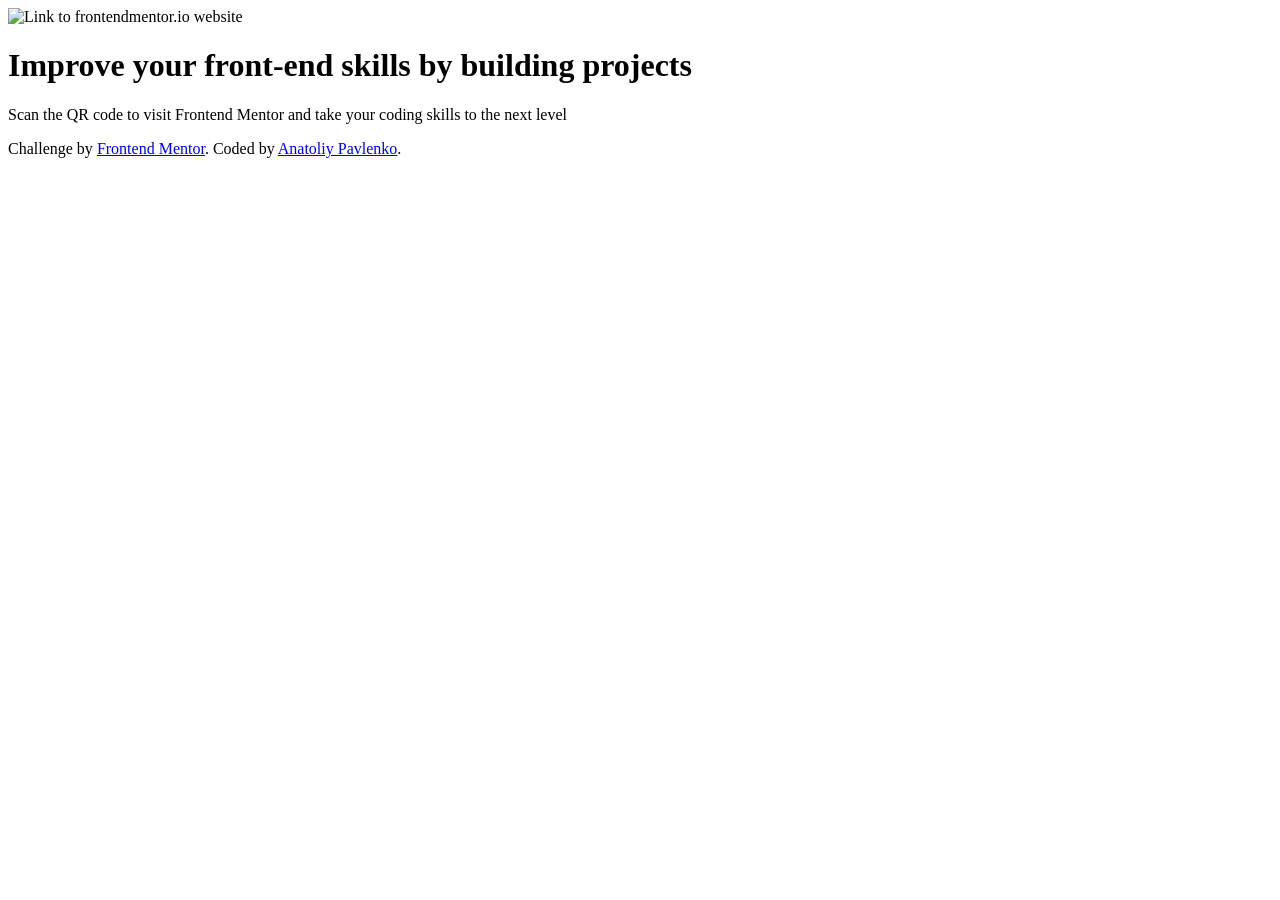
==== newbie/QR-code-component/index.html @ cf3ac5e9 "feat: Add semantic HTML structure for QR code component" ====
<!doctype html>
<html lang="en">
  <head>
    <meta charset="UTF-8" />
    <meta name="viewport" content="width=device-width, initial-scale=1.0" />

    <link rel="preconnect" href="https://fonts.googleapis.com" />
    <link rel="preconnect" href="https://fonts.gstatic.com" crossorigin />
    <link
      href="https://fonts.googleapis.com/css2?family=Outfit:wght@100..900&display=swap"
      rel="stylesheet"
    />

    <link
      rel="icon"
      type="image/png"
      sizes="32x32"
      href="./assets/images/favicon-32x32.png"
    />

    <title>Frontend Mentor | QR code component</title>
    <link rel="stylesheet" href="style.css" />
  </head>
  <body>
    <main class="qr-wrapper">
      <img class="qr-img" src="assets/images/image-qr-code.png" alt="Link to frontendmentor.io website" />
      <h1 class="title">Improve your front-end skills by building projects</h1>
      <p class="description">
        Scan the QR code to visit Frontend Mentor and take your coding skills to
        the next level
      </p>
    </main>

    <footer class="attribution">
      Challenge by
      <a href="https://www.frontendmentor.io?ref=challenge" target="_blank"
        >Frontend Mentor</a
      >. Coded by
      <a href="https://github.com/tolikhere" target="_blank"
        >Anatoliy Pavlenko</a
      >.
    </footer>
  </body>
</html>
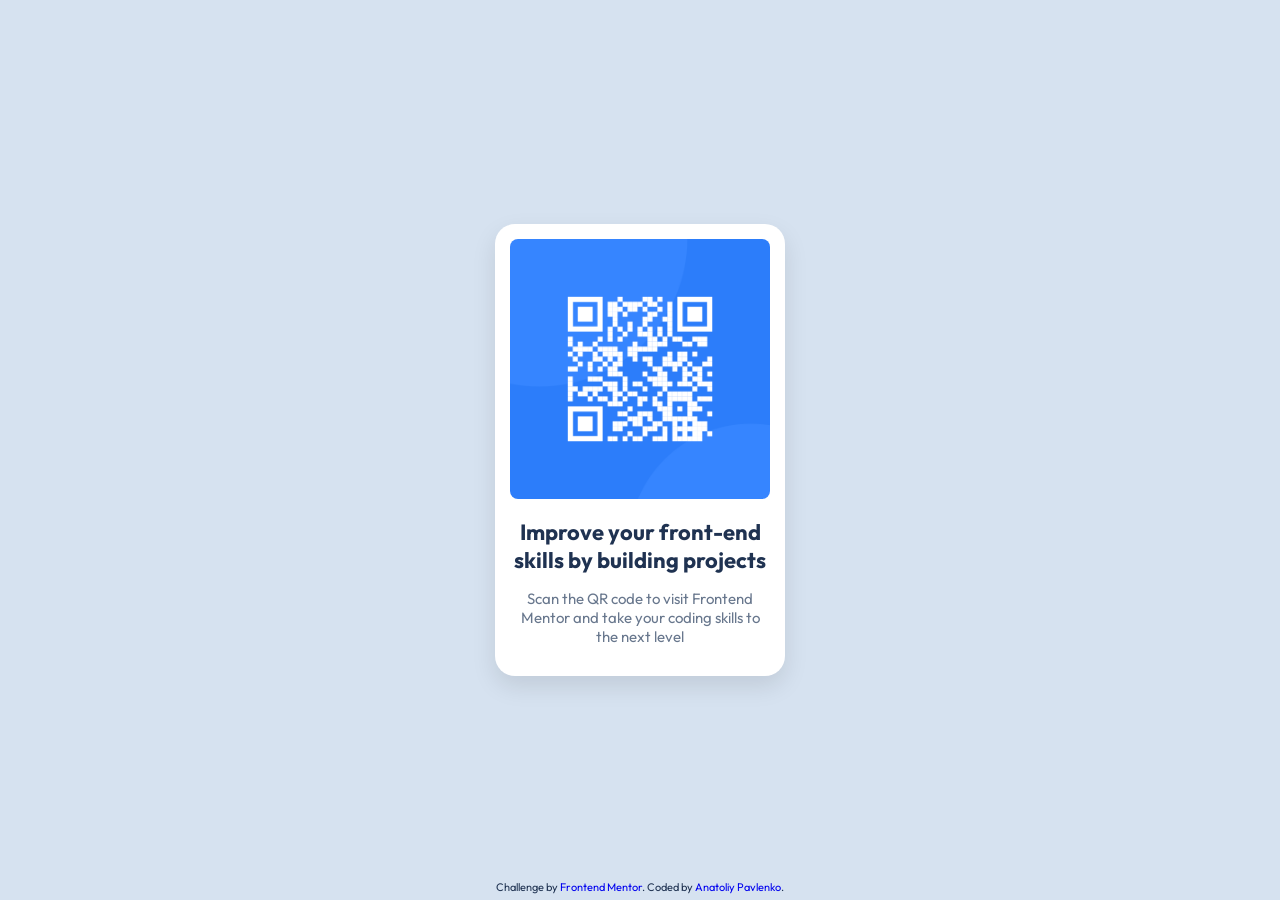
==== commit 5097df43: "fix: Change the alt text to more appropriate" ====
--- a/newbie/QR-code-component/index.html
+++ b/newbie/QR-code-component/index.html
@@ -23,7 +23,7 @@
   </head>
   <body>
     <main class="qr-wrapper">
-      <img class="qr-img" src="assets/images/image-qr-code.png" alt="Link to frontendmentor.io website" />
+      <img class="qr-img" src="assets/images/image-qr-code.png" alt="QR code linking to Frontend Mentor" />
       <h1 class="title">Improve your front-end skills by building projects</h1>
       <p class="description">
         Scan the QR code to visit Frontend Mentor and take your coding skills to
--- a/newbie/QR-code-component/style.css
+++ b/newbie/QR-code-component/style.css
@@ -0,0 +1,60 @@
+:root {
+  --white: hsl(0, 0%, 100%);
+  --slate-300: hsl(212, 45%, 89%);
+  --slate-500: hsl(216, 15%, 48%);
+  --slate-900: hsl(218, 44%, 22%);
+  --shadow: rgb(0, 0, 0, 0.1);
+  --content-width: 260px;
+  font-family: "Outfit", sans-serif;
+  font-optical-sizing: auto;
+  font-style: normal;
+}
+
+body {
+  display: flex;
+  justify-content: center;
+  align-items: center;
+  font-size: 15px;
+  font-weight: 400;
+  background-color: var(--slate-300);
+  margin: 0;
+  height: 100vh;
+}
+
+.qr-wrapper {
+  background-color: var(--white);
+  padding: 15px;
+  text-align: center;
+  width: var(--content-width);
+  border-radius: 20px;
+  box-shadow: 0 10px 25px var(--shadow);
+
+  .qr-img {
+    width: var(--content-width);
+    border-radius: 8px;
+  }
+
+  .title {
+    font-size: 22px;
+    font-weight: 700;
+    color: var(--slate-900);
+  }
+
+  .description {
+    color: var(--slate-500);
+  }
+}
+
+.attribution {
+  position: absolute;
+  font-size: 0.6875rem;
+  color: var(--slate-900);
+  bottom: 0.4rem;
+  left: 50%;
+  translate: -50%;
+  white-space: nowrap;
+
+  a {
+    text-decoration: none;
+  }
+}
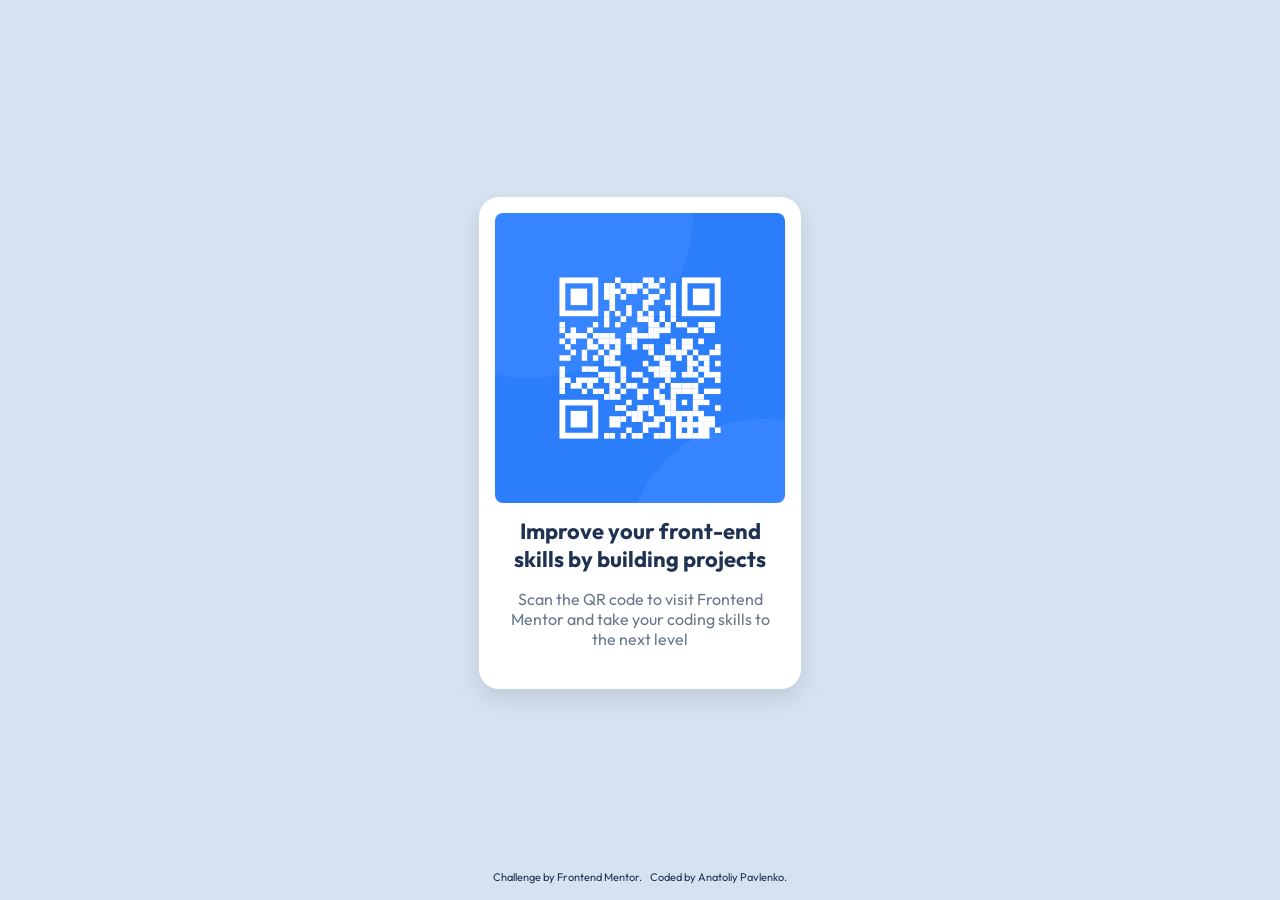
==== commit d3455a1e: "refactor: Make the main content responsive and the font size" ====
--- a/newbie/QR-code-component/index.html
+++ b/newbie/QR-code-component/index.html
@@ -23,22 +23,35 @@
   </head>
   <body>
     <main class="qr-wrapper">
-      <img class="qr-img" src="assets/images/image-qr-code.png" alt="QR code linking to Frontend Mentor" />
-      <h1 class="title">Improve your front-end skills by building projects</h1>
-      <p class="description">
-        Scan the QR code to visit Frontend Mentor and take your coding skills to
-        the next level
-      </p>
+      <img
+        class="qr-img"
+        src="assets/images/image-qr-code.png"
+        alt="QR code linking to Frontend Mentor"
+      />
+      <div class="qr-text">
+        <h1 class="title">
+          Improve your front-end skills by building projects
+        </h1>
+        <p class="description">
+          Scan the QR code to visit Frontend Mentor and take your coding skills
+          to the next level
+        </p>
+      </div>
     </main>
 
     <footer class="attribution">
-      Challenge by
-      <a href="https://www.frontendmentor.io?ref=challenge" target="_blank"
-        >Frontend Mentor</a
-      >. Coded by
-      <a href="https://github.com/tolikhere" target="_blank"
-        >Anatoliy Pavlenko</a
-      >.
+      <div>
+        Challenge by
+        <a href="https://www.frontendmentor.io?ref=challenge" target="_blank"
+          >Frontend Mentor</a
+        >.
+      </div>
+      <div>
+        Coded by
+        <a href="https://github.com/tolikhere" target="_blank"
+          >Anatoliy Pavlenko</a
+        >.
+      </div>
     </footer>
   </body>
 </html>
--- a/newbie/QR-code-component/style.css
+++ b/newbie/QR-code-component/style.css
@@ -1,60 +1,110 @@
+/* ==========================================================================
+  1. VARIABLES & TYPOGRAPHY
+   ========================================================================== */
 :root {
   --white: hsl(0, 0%, 100%);
   --slate-300: hsl(212, 45%, 89%);
   --slate-500: hsl(216, 15%, 48%);
   --slate-900: hsl(218, 44%, 22%);
   --shadow: rgb(0, 0, 0, 0.1);
-  --content-width: 260px;
+
   font-family: "Outfit", sans-serif;
   font-optical-sizing: auto;
   font-style: normal;
+  font-size: 1rem;
+  font-weight: 400;
 }
+
+/* ==========================================================================
+  2. GLOBAL RESETS
+   ========================================================================== */
+
+*,
+*::before,
+*::after {
+  box-sizing: border-box;
+}
+
+/* ==========================================================================
+  3. LAYOUT SYSTEM
+   ========================================================================== */
 
 body {
   display: flex;
+  flex-direction: column;
   justify-content: center;
   align-items: center;
-  font-size: 15px;
-  font-weight: 400;
   background-color: var(--slate-300);
   margin: 0;
-  height: 100vh;
+  min-height: 100vh;
+  padding: 16px;
 }
 
+/* ==========================================================================
+  4. QR COMPONENT
+   ========================================================================== */
+
 .qr-wrapper {
+  margin-top: auto;
   background-color: var(--white);
-  padding: 15px;
+  padding: 16px;
   text-align: center;
-  width: var(--content-width);
+  width: min(322px, 100%);
   border-radius: 20px;
   box-shadow: 0 10px 25px var(--shadow);
 
   .qr-img {
-    width: var(--content-width);
+    width: 100%;
     border-radius: 8px;
+    display: block;
   }
 
-  .title {
-    font-size: 22px;
-    font-weight: 700;
-    color: var(--slate-900);
-  }
+  .qr-text {
+    width: 90%;
+    margin: 0 auto 24px;
 
-  .description {
-    color: var(--slate-500);
+    .title {
+      font-size: 1.375rem;
+      font-weight: 700;
+      color: var(--slate-900);
+    }
+
+    .description {
+      color: var(--slate-500);
+    }
   }
 }
 
+/* ==========================================================================
+  5. FOOTER / ATTRIBUTION
+   ========================================================================== */
+
 .attribution {
-  position: absolute;
+  display: flex;
+  flex-direction: column;
+  gap: 0.25rem;
+  margin-top: auto;
   font-size: 0.6875rem;
   color: var(--slate-900);
-  bottom: 0.4rem;
-  left: 50%;
-  translate: -50%;
-  white-space: nowrap;
+  text-align: center;
 
   a {
+    color: inherit;
     text-decoration: none;
   }
+
+  a:hover {
+    text-decoration: underline;
+  }
 }
+
+/* ==========================================================================
+  6. RESPONSIVE MEDIA QUERY
+   ========================================================================== */
+
+@media (min-width: 24rem) {
+  .attribution {
+    flex-direction: row;
+    gap: 0.5rem;
+  }
+}
